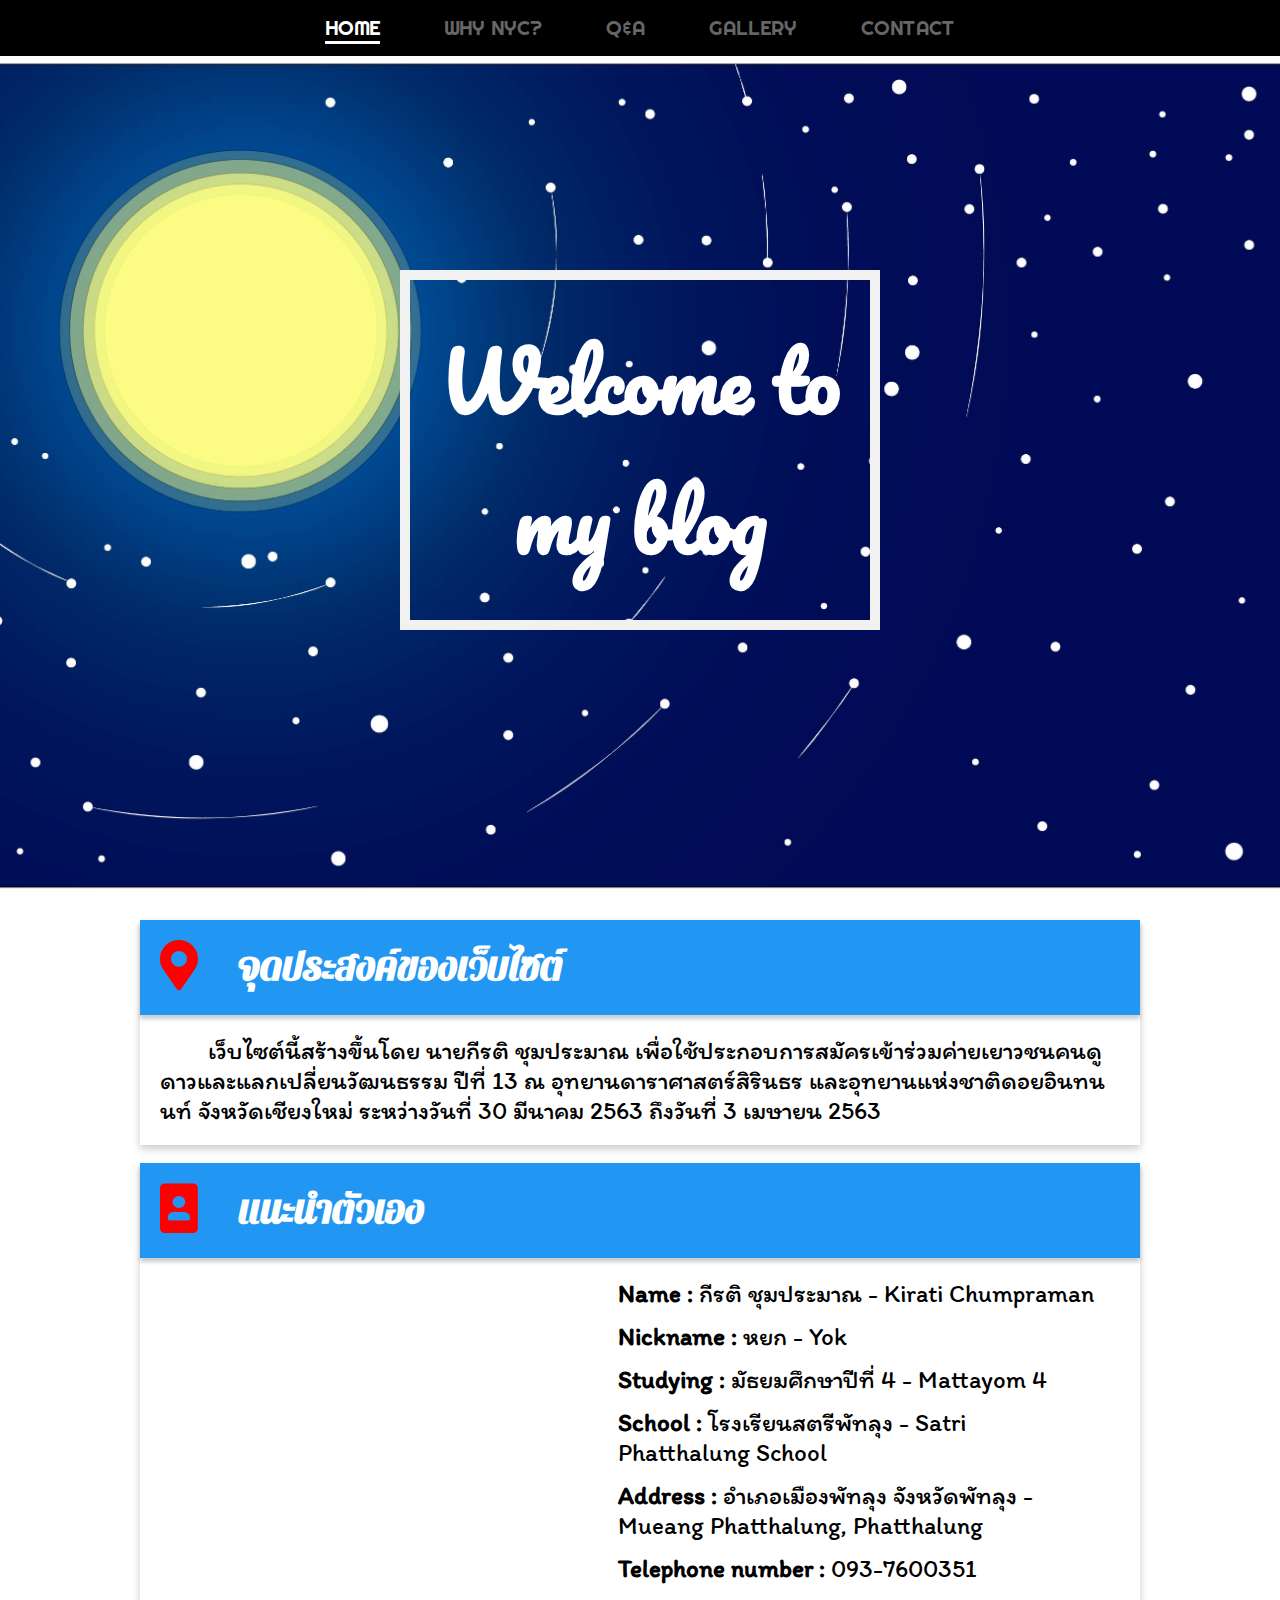
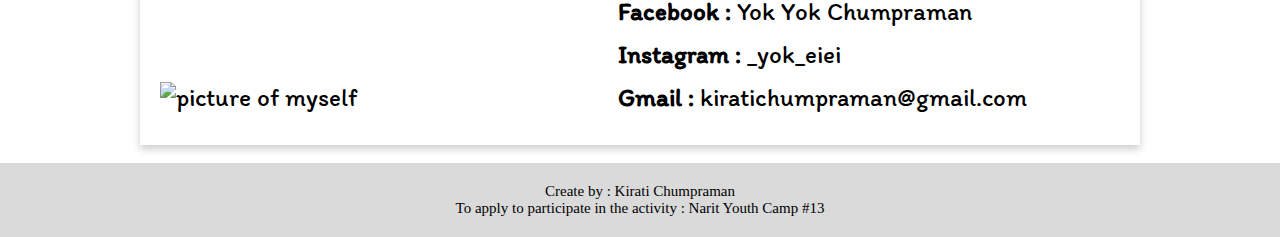
==== index.html @ 44a66f37 "master" ====
<!DOCTYPE html>
<html lang="th" dir="ltr">
  <head>
    <meta charset="utf-8">
    <meta name="viewport" content="width=device-width, initial-scale=1">

    <title>Kiratiblog | สมัครค่าย NYC#13</title>

    <link href="https://fonts.googleapis.com/css?family=Dancing+Script|Itim|Lobster|Pacifico|Pattaya|Righteous&display=swap" rel="stylesheet">
    <link rel="stylesheet" href="https://use.fontawesome.com/releases/v5.8.1/css/all.css">
    <link rel="stylesheet" href="maincss.css">
    <link rel="stylesheet" href="homecss.css">
  </head>
  <body>

    <div class="navphone">
      <span style="font-size:30px;cursor:pointer" onclick="openNav()">&#9776;</span>
    </div>

    <div class="navbar" id="nav">
      <a class="active" href="index.html">HOME</a>
      <a href="whynyc.html">WHY NYC?</a>
      <a href="qa.html">Q&A</a>
      <a href="gallery.html">GALLERY</a>
      <a href="contact.html">CONTACT</a>
      <a href="javascript:void(0)" class="closebtn" onclick="closeNav()">&times;</a>
    </div>

    <div class="parallax-head">
      <div class="text-head">
        <span>Welcome to my blog</span>
      </div>
    </div>

    <div class="content">
      <div class="card">
        <div class="head">
          <i class="fas fa-map-marker-alt"></i>
          <h1>จุดประสงค์ของเว็บไซต์</h1>
        </div>
        <p>&nbsp;&nbsp;&nbsp;&nbsp;&nbsp;&nbsp;&nbsp;
          เว็บไซต์นี้สร้างขึ้นโดย นายกีรติ ชุมประมาณ เพื่อใช้ประกอบการสมัครเข้าร่วมค่ายเยาวชนคนดูดาวและแลกเปลี่ยนวัฒนธรรม ปีที่ 13 ณ อุทยานดาราศาสตร์สิรินธร และอุทยานแห่งชาติดอยอินทนนท์ จังหวัดเชียงใหม่ ระหว่างวันที่ 30 มีนาคม 2563 ถึงวันที่ 3 เมษายน 2563
        </p>
      </div>

      <br>

      <div class="card">
        <div class="head">
          <i class="fas fa-portrait"></i>
          <h1>แนะนำตัวเอง</h1>
        </div>
        <p>
          <img src="img/kirati.jpg" alt="picture of myself" id="yokpic">
          <span id="myself">
            <b>Name : </b>กีรติ ชุมประมาณ - Kirati Chumpraman <br><span id="br"></span>
            <b>Nickname : </b>หยก - Yok <br><span id="br"></span>
            <b>Studying : </b>มัธยมศึกษาปีที่ 4 - Mattayom 4 <br><span id="br"></span>
            <b>School : </b>โรงเรียนสตรีพัทลุง - Satri Phatthalung School <br><span id="br"></span>
            <b>Address : </b>อำเภอเมืองพัทลุง จังหวัดพัทลุง - Mueang Phatthalung, Phatthalung <br><span id="br"></span>
            <b>Telephone number : </b>093-7600351 <br><span id="br"></span>
            <b>Facebook : </b>Yok Yok Chumpraman <br><span id="br"></span>
            <b>Instagram : </b>_yok_eiei <br><span id="br"></span>
            <b>Gmail : </b>kiratichumpraman@gmail.com <br><span id="br"></span>
          </span>
        </p>
      </div>

      <br>

    </div>

    <footer>
      <div>
        Create by : Kirati Chumpraman <br> To apply to participate in the activity : Narit Youth Camp #13
      </div>
    </footer>

    <button onclick="topFunction()" id="totopBtn" title="Go to top"><i class="fas fa-arrow-up"></i></button>

  </body>

  <script type="text/javascript">
    //Get the button:
    totopbutton = document.getElementById("totopBtn");

    // When the user scrolls down 20px from the top of the document, show the button
    window.onscroll = function() {scrollFunction()};

    function scrollFunction() {
      if (document.body.scrollTop > 20 || document.documentElement.scrollTop > 20) {
        totopbutton.style.display = "block";
      } else {
        totopbutton.style.display = "none";
      }
    }

    // When the user clicks on the button, scroll to the top of the document
    function topFunction() {
      document.body.scrollTop = 0; // For Safari
      document.documentElement.scrollTop = 0; // For Chrome, Firefox, IE and Opera
    }

    function openNav() {
      document.getElementById("nav").style.width = "100%";
    }

    function closeNav() {
      document.getElementById("nav").style.width = "0%";
    }
  </script>

</html>
---- maincss.css ----
/*
  font-family: 'Lobster', ;
  font-family: 'Pacifico', ;
  font-family: 'Dancing Script', ;
  font-family: 'Righteous', ;
  font-family: 'Itim', ;
  font-family: 'Pattaya', ;
*/

body, html {
  height: 100%;
  cursor: default;
  margin: 0;
  padding: 0;
   scroll-behavior: smooth;
}

.navbar {
  width: 100%;
  height: auto;
  padding: 15px 0px 15px 0px;
  overflow: hidden;
  background-color: #000000;
  font-family: 'Righteous';
  text-align: center;
  position: absolute;
  display: block;
}
.navbar .closebtn {
  display: none;
}
.navbar a {
  height: 50px;
  font-size: 20px;
  color: #666666;
  margin: 30px;
  text-decoration: none;
  transition-duration: 0.5s;
  position: relative;
}
.navbar a:after{
  content: "";
  position: absolute;
  left: 0;
  right: 100%;
  bottom: -3px;
  background: #ffffff;
  height: 3px;
  transition-property: left right;
  transition-duration: 0.2s;
  transition-timing-function: ease-out;
}
.navbar a.active,  .navbar a:hover{
  color: #ffffff;
}
.navbar a:hover:after, .navbar a.active:after {
  right: 0;
}
.navphone {
  position: absolute;
  background-color: #000000;
  width: 100%;
  height: auto;
  color: #ffffff;
  display: none;
  padding: 20px;
}

.parallax-head {
  background-image: url("img/head-home.jpg");
  height: 100%;
  background-position: center;
  background-repeat: no-repeat;
  background-size: cover;
}
.text-head {
  color: #ffffff;
  font-weight: bold;
  font-size: 80px;
  font-family: 'Pacifico';
  border: 10px solid #f1f1f1;
  position: absolute;
  top: 50%;
  left: 50%;
  transform: translate(-50%, -50%);
  z-index: 2;
  width: 400px;
  padding: 30px;
  text-align: center;
}

.content {
  position: relative;
  left: 50%;
  transform: translateX(-50%);
  padding-top: 20px;
  width: 1000px;
}

.content .card {
  box-shadow: 0 4px 8px 0 rgba(0,0,0,0.2);
  background-color: #ffffff;
}

footer {
  position: relative;
  text-align: center;
  padding: 20px;
  background-color: #DADADA;
  font-size: 15px;
}

#totopBtn {
  display: none;
  position: fixed;
  bottom: 20px;
  right: 30px;
  z-index: 99;
  border: none;
  outline: none;
  background-color: #000000;
  color: #ffffff;
  cursor: pointer;
  padding: 15px;
  border-radius: 10px;
  font-size: 18px;
}

#totopBtn:hover {
  background-color: #555;
}

@media only screen and (max-width: 1080px) {
  .content {
    padding-top: 20px;
    width: 80%;
  }
  .text-head {
    font-size: 7vw;
    width: auto;
  }

  .navphone {
    display: block;
  }
  .navbar {
    height: 100%;
    width: 0;
    position: fixed;
    z-index: 3;
    top: 0;
    left: 0;
    background-color: rgb(0,0,0);
    background-color: rgba(0,0,0, 0.9);
    overflow-x: hidden;
    transition: 0.5s;
  }

  .navbar a {
    padding: 8px;
    text-decoration: none;
    font-size: 36px;
    color: #818181;
    display: block;
    transition: 0.3s;
  }

  .navbar a:hover, .navbar a:focus {
    color: #f1f1f1;
  }

  .navbar .closebtn {
    display: block;
    font-size: 60px;
  }
}
---- homecss.css ----
.content .card .head {
  margin: 0;
  padding: 0;
  background-color: #2196F3;
  box-shadow: 0 4px 4px 0 rgba(0,0,0,0.2);
  font-family: 'Pattaya';
}
.content .card .head i {
  display: inline-block;
  height: 100%;
  font-size: 50px;
  float: left;
  padding: 20px;
  color: #FF0000;
}
.content .card .head h1 {
  display: inline-block;
  font-size: 40px;
  text-align: left;
  padding: 20px;
  margin: 0;
  color: #ffffff;
}
.content .card p {
  padding: 20px;
  margin: 0;
  font-family: 'Itim';
  font-size: 25px;
}

#yokpic {
  display: inline-block;
  width: 45%;
  margin-right: 20px;
}
#myself {
  display: inline-block;
  width: 50%;
}
#br {
  content: '';
  display: block;
  height: 13px;
}

@media only screen and (max-width: 1080px) {
  .content .card .head {
    text-align: center;
  }
  .content .card .head i {
    display: none;
  }
  .content .card .head h1 {
    font-size: 30px;
  }
  .content .card p {
    font-size: 20px;
  }
  #yokpic {
    display: block;
    width: 100%;
  }
  #myself {
    display: block;
    width: 100%;
  }
}
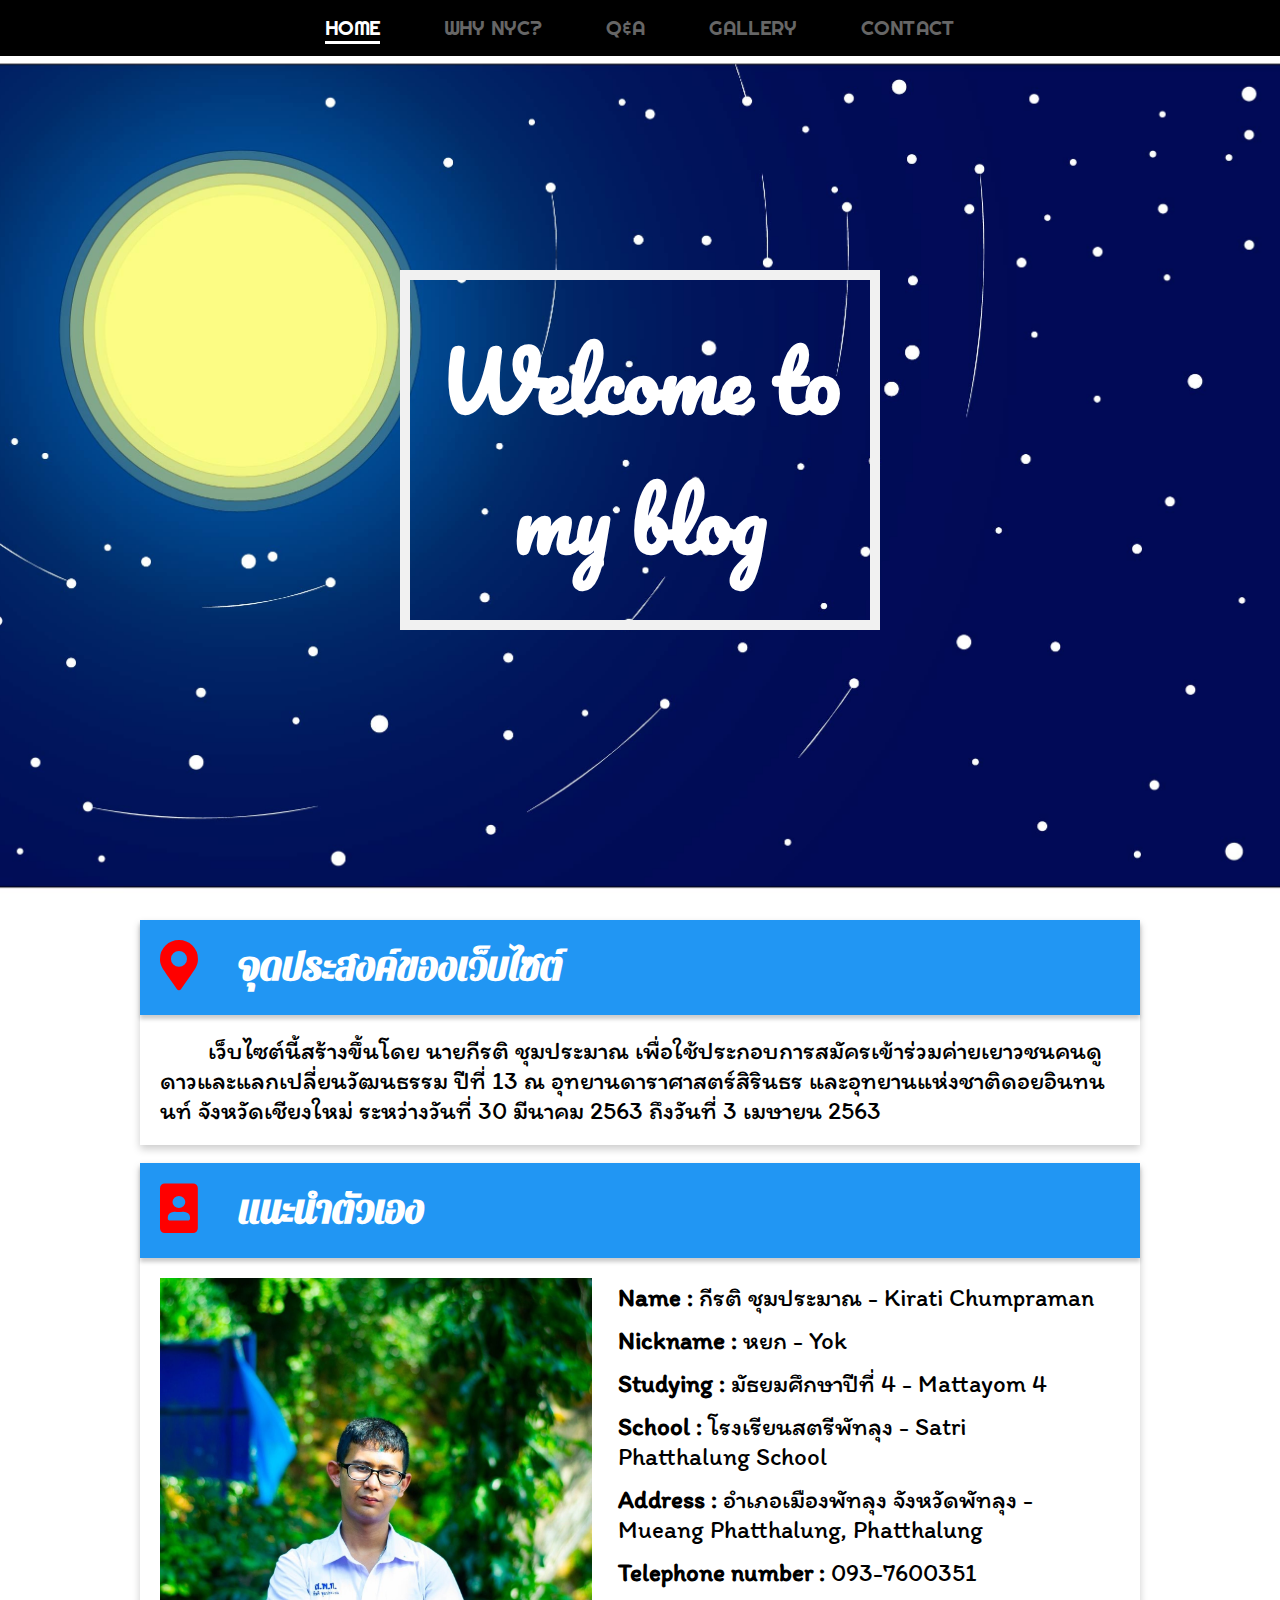
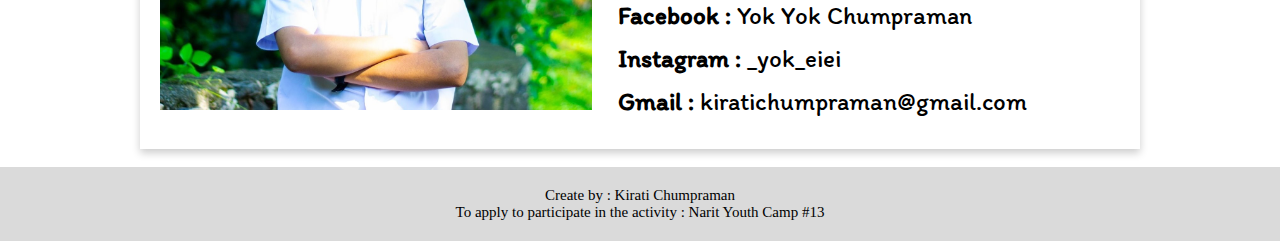
==== commit 7da2b6b5: "master" ====
--- a/index.html
+++ b/index.html
@@ -51,7 +51,7 @@
           <h1>แนะนำตัวเอง</h1>
         </div>
         <p>
-          <img src="img/kirati.jpg" alt="picture of myself" id="yokpic">
+          <img src="img/kirati.JPG" alt="picture of myself" id="yokpic">
           <span id="myself">
             <b>Name : </b>กีรติ ชุมประมาณ - Kirati Chumpraman <br><span id="br"></span>
             <b>Nickname : </b>หยก - Yok <br><span id="br"></span>
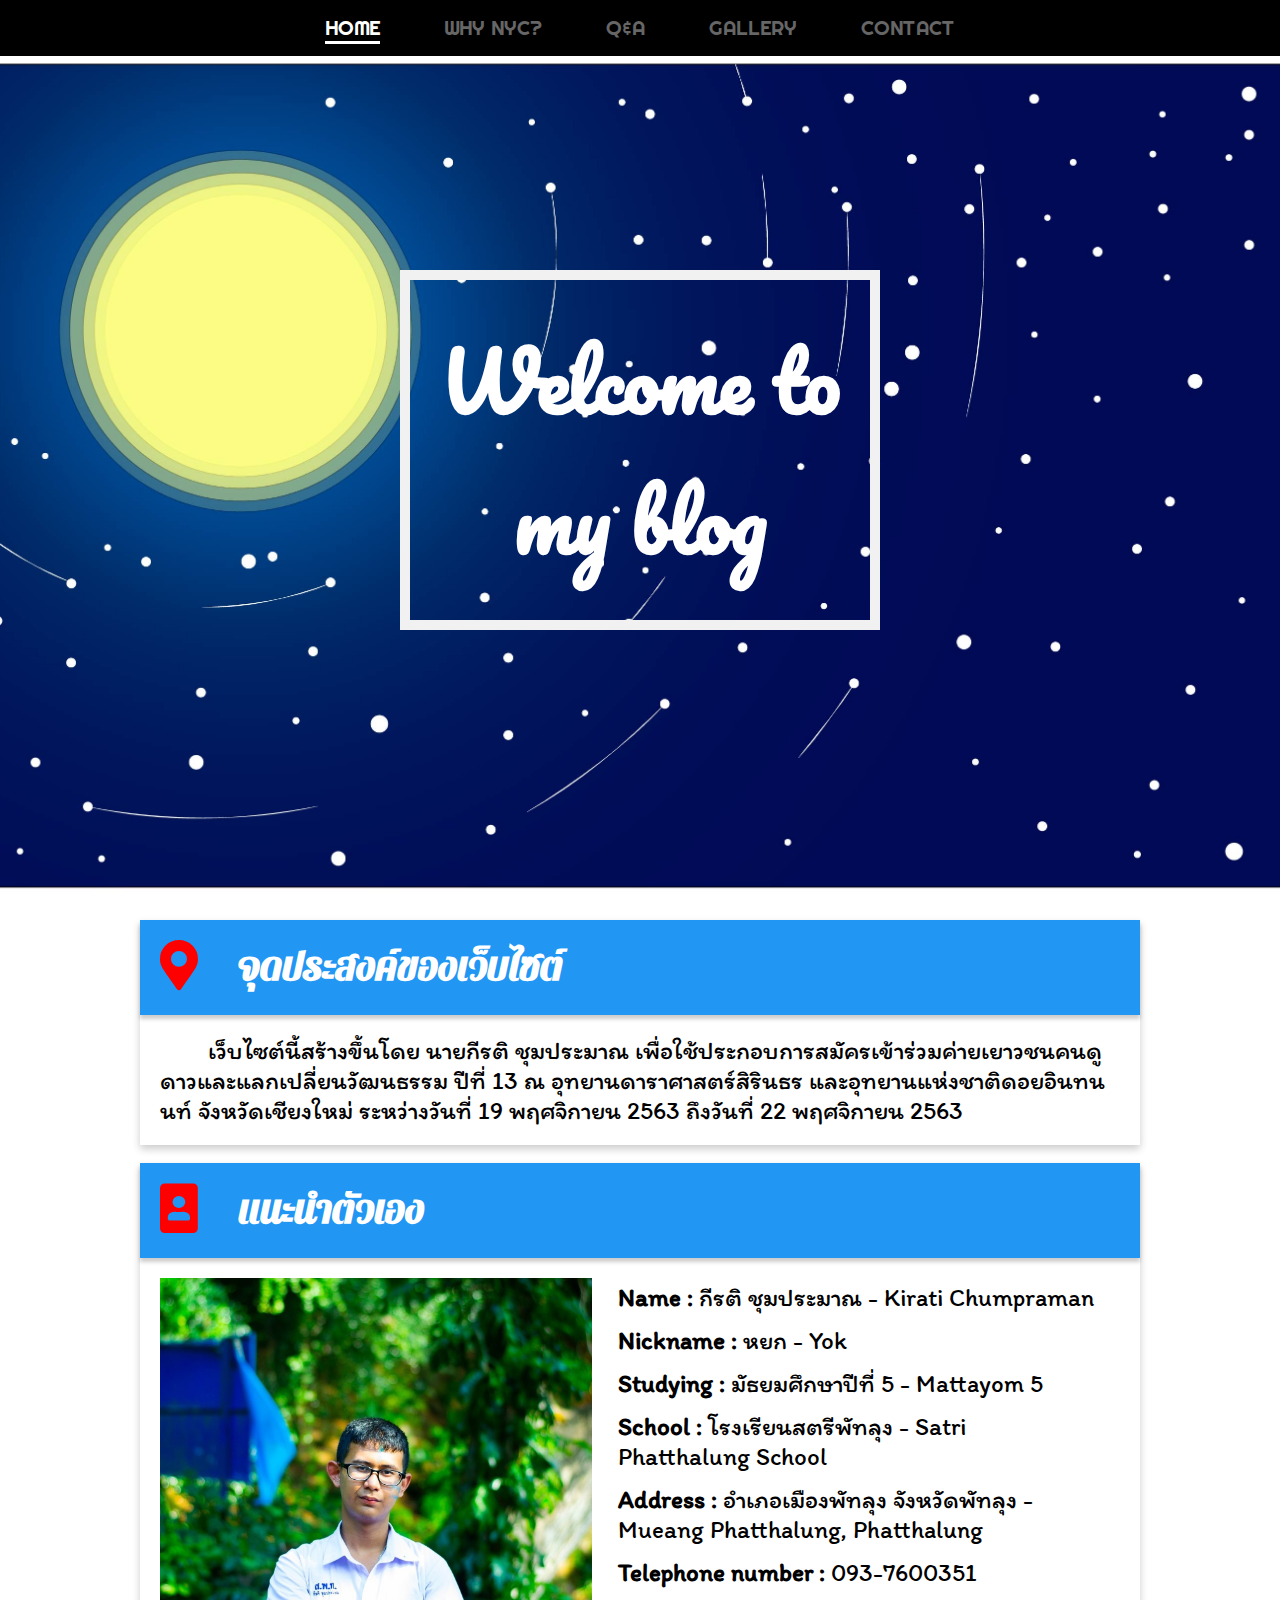
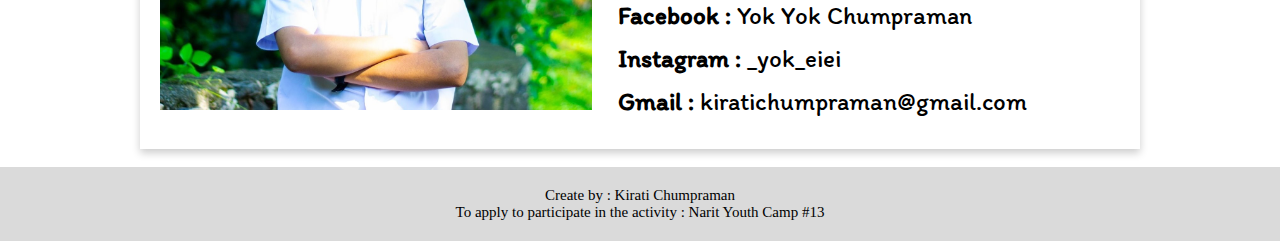
==== commit fd79d1e6: "Update index.html" ====
--- a/index.html
+++ b/index.html
@@ -39,7 +39,7 @@
           <h1>จุดประสงค์ของเว็บไซต์</h1>
         </div>
         <p>&nbsp;&nbsp;&nbsp;&nbsp;&nbsp;&nbsp;&nbsp;
-          เว็บไซต์นี้สร้างขึ้นโดย นายกีรติ ชุมประมาณ เพื่อใช้ประกอบการสมัครเข้าร่วมค่ายเยาวชนคนดูดาวและแลกเปลี่ยนวัฒนธรรม ปีที่ 13 ณ อุทยานดาราศาสตร์สิรินธร และอุทยานแห่งชาติดอยอินทนนท์ จังหวัดเชียงใหม่ ระหว่างวันที่ 30 มีนาคม 2563 ถึงวันที่ 3 เมษายน 2563
+          เว็บไซต์นี้สร้างขึ้นโดย นายกีรติ ชุมประมาณ เพื่อใช้ประกอบการสมัครเข้าร่วมค่ายเยาวชนคนดูดาวและแลกเปลี่ยนวัฒนธรรม ปีที่ 13 ณ อุทยานดาราศาสตร์สิรินธร และอุทยานแห่งชาติดอยอินทนนท์ จังหวัดเชียงใหม่ ระหว่างวันที่ 19 พฤศจิกายน 2563 ถึงวันที่ 22 พฤศจิกายน 2563
         </p>
       </div>
 
@@ -51,11 +51,11 @@
           <h1>แนะนำตัวเอง</h1>
         </div>
         <p>
-          <img src="img/kirati.JPG" alt="picture of myself" id="yokpic">
+          <img src="img/kirati.jpg" alt="picture of myself" id="yokpic">
           <span id="myself">
             <b>Name : </b>กีรติ ชุมประมาณ - Kirati Chumpraman <br><span id="br"></span>
             <b>Nickname : </b>หยก - Yok <br><span id="br"></span>
-            <b>Studying : </b>มัธยมศึกษาปีที่ 4 - Mattayom 4 <br><span id="br"></span>
+            <b>Studying : </b>มัธยมศึกษาปีที่ 5 - Mattayom 5 <br><span id="br"></span>
             <b>School : </b>โรงเรียนสตรีพัทลุง - Satri Phatthalung School <br><span id="br"></span>
             <b>Address : </b>อำเภอเมืองพัทลุง จังหวัดพัทลุง - Mueang Phatthalung, Phatthalung <br><span id="br"></span>
             <b>Telephone number : </b>093-7600351 <br><span id="br"></span>
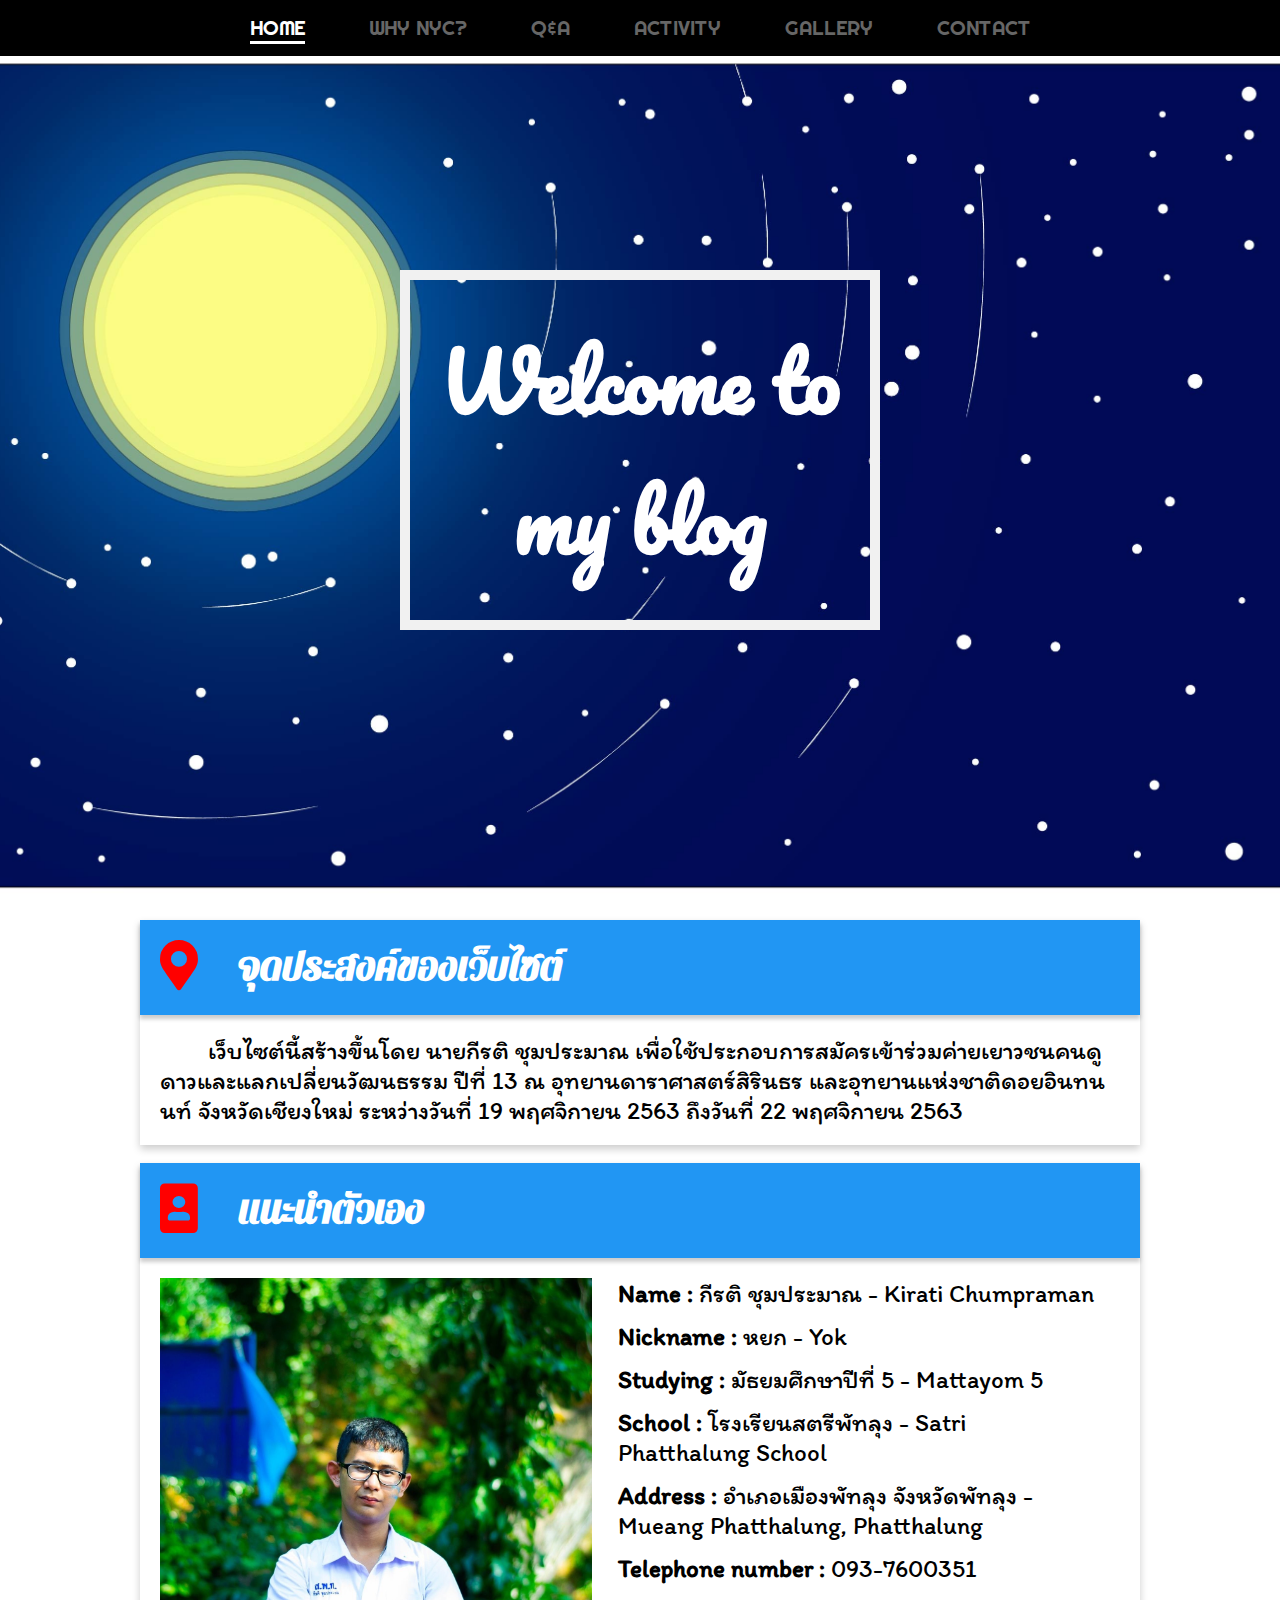
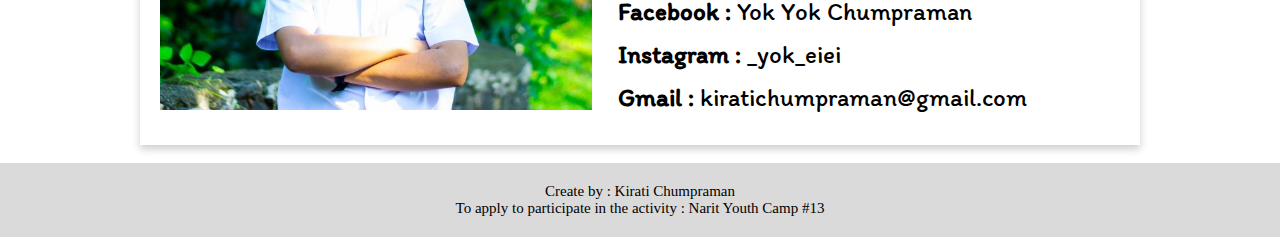
==== commit 9fa4af00: "Update index.html" ====
--- a/index.html
+++ b/index.html
@@ -21,6 +21,7 @@
       <a class="active" href="index.html">HOME</a>
       <a href="whynyc.html">WHY NYC?</a>
       <a href="qa.html">Q&A</a>
+      <a href="activity.html">ACTIVITY</a>
       <a href="gallery.html">GALLERY</a>
       <a href="contact.html">CONTACT</a>
       <a href="javascript:void(0)" class="closebtn" onclick="closeNav()">&times;</a>
--- a/homecss.css
+++ b/homecss.css
@@ -32,6 +32,7 @@
   display: inline-block;
   width: 45%;
   margin-right: 20px;
+  vertical-align: top;
 }
 #myself {
   display: inline-block;
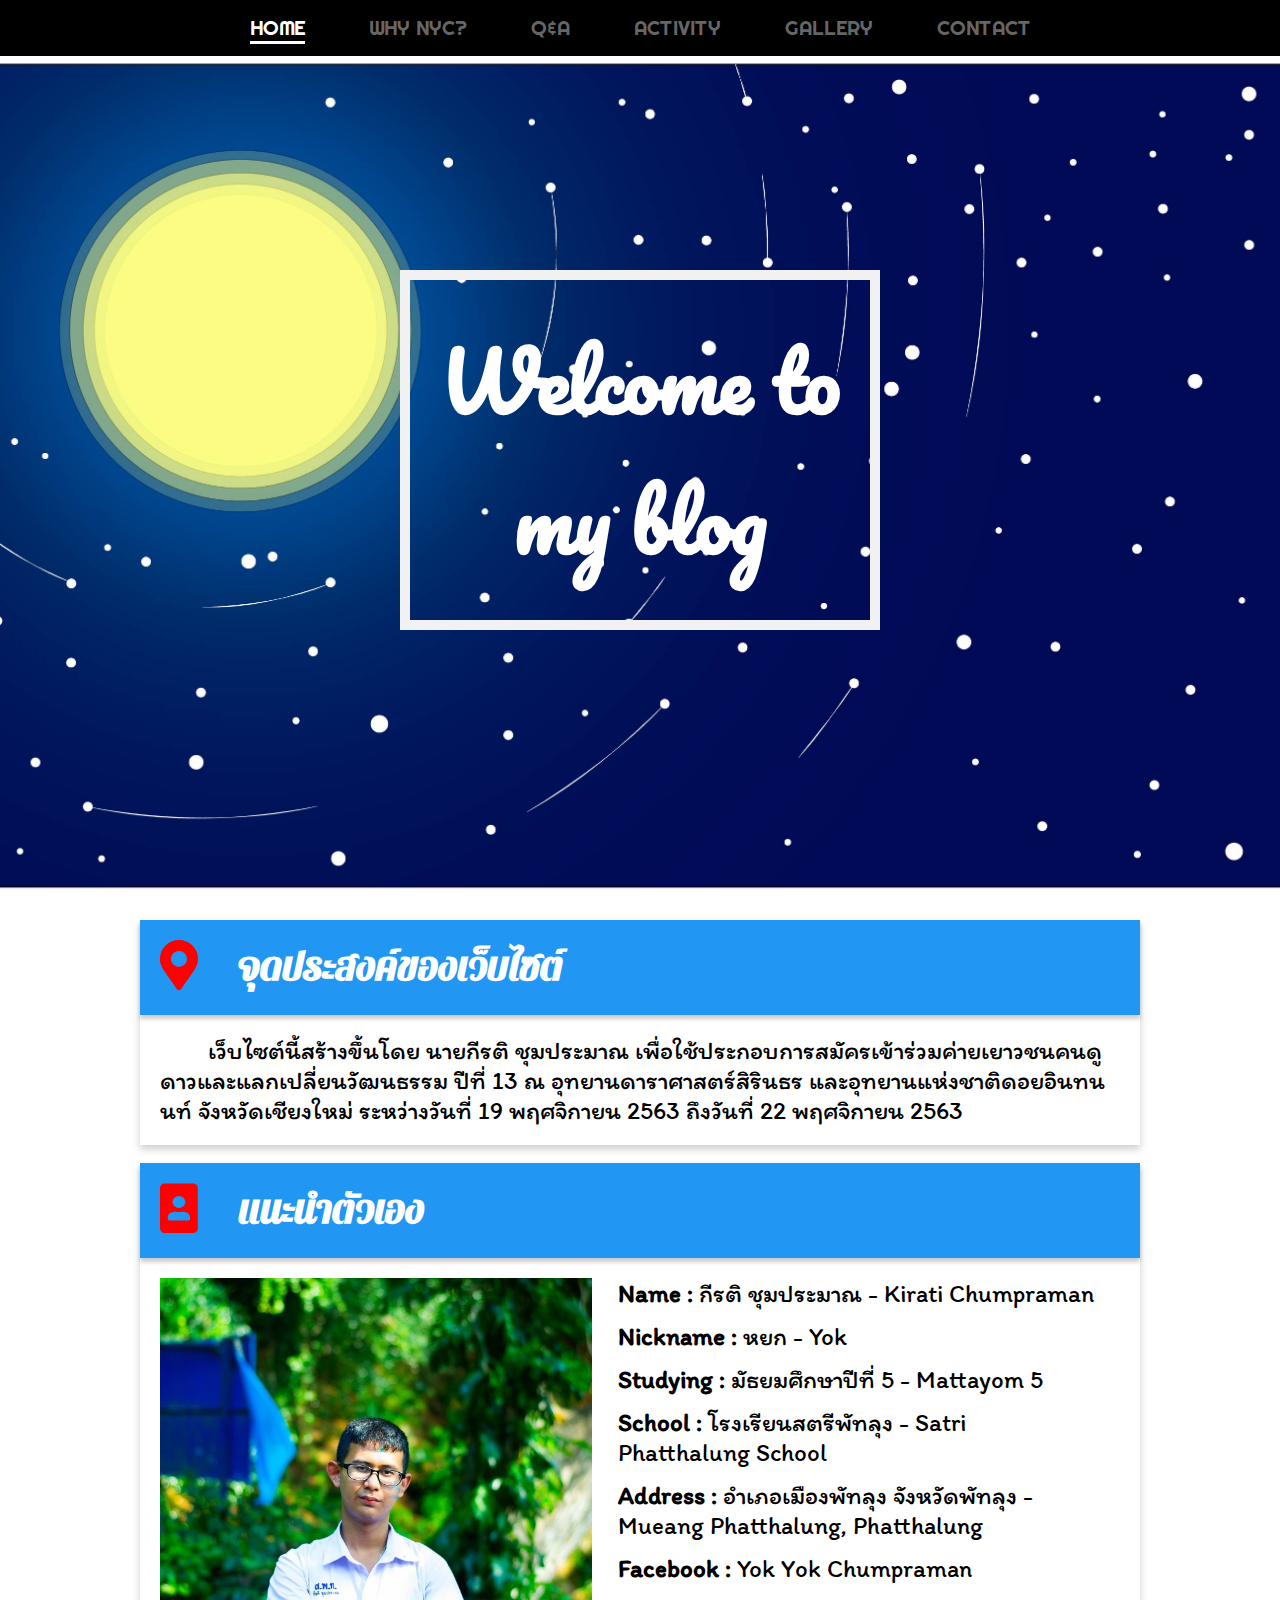
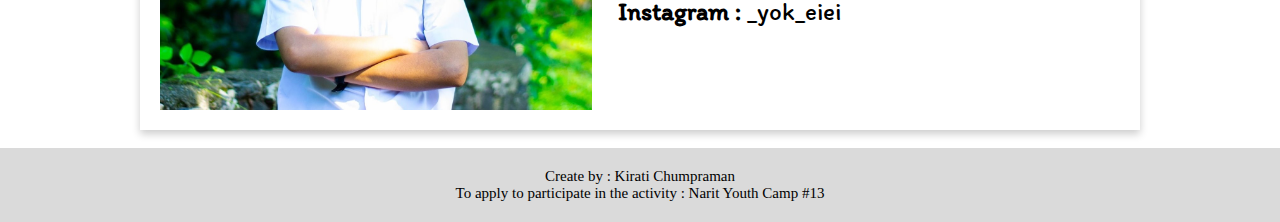
==== commit d02c3100: "Update index.html" ====
--- a/index.html
+++ b/index.html
@@ -59,10 +59,8 @@
             <b>Studying : </b>มัธยมศึกษาปีที่ 5 - Mattayom 5 <br><span id="br"></span>
             <b>School : </b>โรงเรียนสตรีพัทลุง - Satri Phatthalung School <br><span id="br"></span>
             <b>Address : </b>อำเภอเมืองพัทลุง จังหวัดพัทลุง - Mueang Phatthalung, Phatthalung <br><span id="br"></span>
-            <b>Telephone number : </b>093-7600351 <br><span id="br"></span>
             <b>Facebook : </b>Yok Yok Chumpraman <br><span id="br"></span>
             <b>Instagram : </b>_yok_eiei <br><span id="br"></span>
-            <b>Gmail : </b>kiratichumpraman@gmail.com <br><span id="br"></span>
           </span>
         </p>
       </div>
